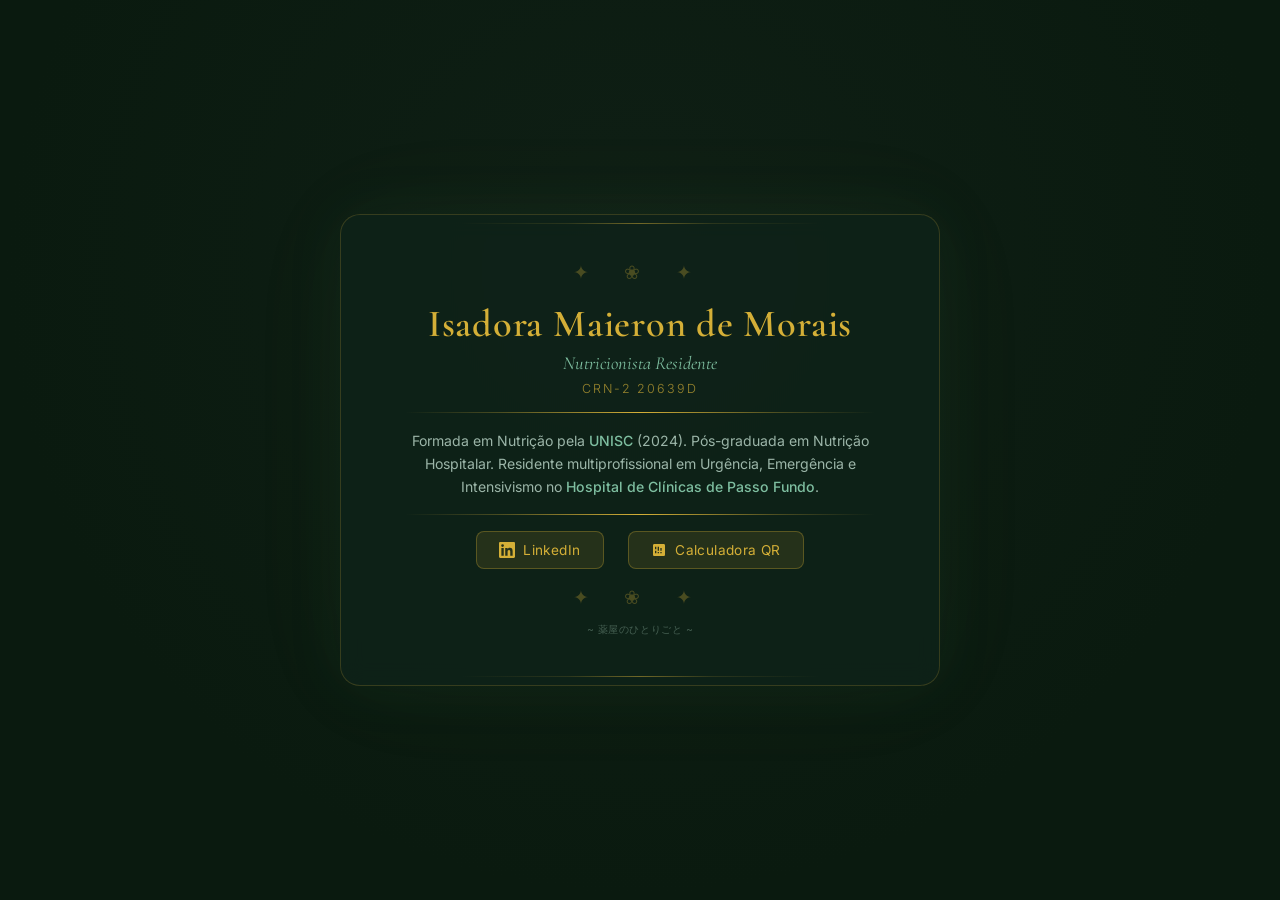
==== index.html @ 2aa1b721 "Add files via upload" ====
<!DOCTYPE html>
<html lang="pt-BR">
<head>
  <meta charset="UTF-8" />
  <meta name="viewport" content="width=device-width, initial-scale=1.0" />
  <title>Isadora Maieron de Morais — Nutricionista</title>
  <meta name="description" content="Isadora Maieron de Morais — Nutricionista Residente em Urgência, Emergência e Intensivismo. CRN-2 20639D." />
  <link rel="stylesheet" href="style.css" />
  <style>
    body {
      display: flex;
      align-items: center;
      justify-content: center;
      height: 100vh;
      overflow: hidden;
      padding: 1rem;
    }

    .card {
      position: relative;
      background: var(--bg-card);
      border: 1px solid var(--border);
      border-radius: 20px;
      padding: clamp(1.8rem, 4vw, 3rem) clamp(1.5rem, 5vw, 4rem);
      max-width: 600px;
      width: 100%;
      text-align: center;
      backdrop-filter: blur(12px);
      box-shadow:
        0 0 60px rgba(46, 139, 87, 0.08),
        0 0 120px rgba(212, 175, 55, 0.04);
    }

    .card::before,
    .card::after {
      content: '';
      position: absolute;
      left: 50%;
      transform: translateX(-50%);
      width: 60%;
      height: 1px;
      background: linear-gradient(
        90deg,
        transparent,
        var(--gold-soft) 30%,
        var(--gold) 50%,
        var(--gold-soft) 70%,
        transparent
      );
      opacity: 0.5;
    }

    .card::before { top: 8px; }
    .card::after { bottom: 8px; }

    .name {
      font-family: var(--font-display);
      font-size: clamp(1.6rem, 4.5vw, 2.4rem);
      font-weight: 600;
      color: var(--gold);
      line-height: 1.2;
      letter-spacing: 0.02em;
    }

    .role {
      font-family: var(--font-display);
      font-size: clamp(0.95rem, 2.2vw, 1.15rem);
      font-weight: 400;
      font-style: italic;
      color: var(--jade-light);
      margin-top: 0.3rem;
    }

    .crn {
      font-size: 0.78rem;
      color: var(--gold);
      opacity: 0.7;
      letter-spacing: 0.15em;
      margin-top: 0.4rem;
      font-weight: 300;
    }

    .bio {
      font-size: clamp(0.78rem, 1.8vw, 0.88rem);
      color: var(--text-muted);
      line-height: 1.65;
      max-width: 480px;
      margin: 0 auto;
    }

    .institution {
      color: var(--jade-light);
      font-weight: 500;
    }

    .footer-note {
      font-size: 0.65rem;
      color: var(--text-dim);
      margin-top: 1rem;
      letter-spacing: 0.05em;
      opacity: 0.6;
    }

    @media (max-width: 480px) {
      body {
        height: auto;
        min-height: 100vh;
        min-height: 100dvh;
        overflow: auto;
        padding: 1.5rem 0.8rem;
      }

      .card {
        padding: 2rem 1.2rem;
        border-radius: 16px;
      }

      .links {
        gap: 0.8rem;
      }

      .link-btn {
        padding: 0.55rem 1rem;
        font-size: 0.8rem;
      }
    }
  </style>
</head>
<body>

<div class="card">
  <div class="floral-top">✦ ❀ ✦</div>

  <h1 class="name">Isadora Maieron de Morais</h1>
  <p class="role">Nutricionista Residente</p>
  <p class="crn">CRN-2 20639D</p>

  <hr class="gold-divider" />

  <p class="bio">
    Formada em Nutrição pela <span class="institution">UNISC</span> (2024).
    Pós-graduada em Nutrição Hospitalar.
    Residente multiprofissional em Urgência, Emergência e Intensivismo no
    <span class="institution">Hospital de Clínicas de Passo Fundo</span>.
  </p>

  <hr class="gold-divider" />

  <div class="links">
    <a href="https://www.linkedin.com/in/isadora-maieron-de-morais-4019a1191/" target="_blank" rel="noopener" class="link-btn">
      <svg viewBox="0 0 24 24" xmlns="http://www.w3.org/2000/svg"><path d="M20.447 20.452h-3.554v-5.569c0-1.328-.027-3.037-1.852-3.037-1.853 0-2.136 1.445-2.136 2.939v5.667H9.351V9h3.414v1.561h.046c.477-.9 1.637-1.85 3.37-1.85 3.601 0 4.267 2.37 4.267 5.455v6.286zM5.337 7.433a2.062 2.062 0 01-2.063-2.065 2.064 2.064 0 112.063 2.065zm1.782 13.019H3.555V9h3.564v11.452zM22.225 0H1.771C.792 0 0 .774 0 1.729v20.542C0 23.227.792 24 1.771 24h20.451C23.2 24 24 23.227 24 22.271V1.729C24 .774 23.2 0 22.222 0h.003z"/></svg>
      LinkedIn
    </a>
    <a href="calculadora.html" class="link-btn">
      <svg viewBox="0 0 24 24" xmlns="http://www.w3.org/2000/svg"><path d="M19 3H5c-1.1 0-2 .9-2 2v14c0 1.1.9 2 2 2h14c1.1 0 2-.9 2-2V5c0-1.1-.9-2-2-2zm-7 14h-2v-2h2v2zm0-4h-2V7h2v6zm4 4h-2v-2h2v2zm0-4h-2v-4h2v4zm-8 4H6v-4h2v4zm0-6H6V7h2v4z"/></svg>
      Calculadora QR
    </a>
  </div>

  <div class="floral-bottom">✦ ❀ ✦</div>

  <p class="footer-note">~ 薬屋のひとりごと ~</p>
</div>

</body>
</html>
---- style.css ----
@import url('https://fonts.googleapis.com/css2?family=Cormorant+Garamond:ital,wght@0,400;0,500;0,600;0,700;1,400;1,500&family=Inter:wght@300;400;500&display=swap');

*, *::before, *::after {
  box-sizing: border-box;
  margin: 0;
  padding: 0;
}

:root {
  --bg-deep: #0a1a0f;
  --bg-mid: #0f1f15;
  --bg-card: rgba(15, 35, 25, 0.85);
  --bg-card-solid: #0f231a;
  --gold: #D4AF37;
  --gold-bright: #E8C547;
  --gold-soft: rgba(212, 175, 55, 0.3);
  --gold-faint: rgba(212, 175, 55, 0.12);
  --jade: #2E8B57;
  --jade-light: #7EBEA0;
  --jade-dark: #1a3a2a;
  --text: #E8F0E8;
  --text-muted: #9BB5A8;
  --text-dim: #6B8B7B;
  --border: rgba(212, 175, 55, 0.2);
  --font-display: 'Cormorant Garamond', Georgia, 'Times New Roman', serif;
  --font-body: 'Inter', -apple-system, BlinkMacSystemFont, 'Segoe UI', sans-serif;
}

html {
  height: 100%;
}

body {
  font-family: var(--font-body);
  background: radial-gradient(ellipse at 50% 30%, var(--bg-mid) 0%, var(--bg-deep) 70%);
  color: var(--text);
  min-height: 100vh;
}

/* ─── Decorative floral elements ─── */

.floral-top,
.floral-bottom {
  text-align: center;
  color: var(--gold-soft);
  font-size: 1.2rem;
  letter-spacing: 0.8em;
  user-select: none;
  line-height: 1;
}

.floral-top { margin-bottom: 1.2rem; }
.floral-bottom { margin-top: 1.2rem; }

/* ─── Gold divider ─── */

.gold-divider {
  border: none;
  height: 1px;
  background: linear-gradient(
    90deg,
    transparent 0%,
    var(--gold-soft) 20%,
    var(--gold) 50%,
    var(--gold-soft) 80%,
    transparent 100%
  );
  margin: 1rem 0;
}

/* ─── Link buttons ─── */

.links {
  display: flex;
  justify-content: center;
  gap: 1.5rem;
  flex-wrap: wrap;
}

.link-btn {
  display: inline-flex;
  align-items: center;
  gap: 0.5rem;
  padding: 0.6rem 1.4rem;
  border: 1px solid var(--gold-soft);
  border-radius: 8px;
  background: var(--gold-faint);
  color: var(--gold);
  text-decoration: none;
  font-family: var(--font-body);
  font-size: 0.85rem;
  font-weight: 400;
  letter-spacing: 0.03em;
  transition: all 0.25s ease;
}

.link-btn:hover {
  background: var(--gold);
  color: var(--bg-deep);
  border-color: var(--gold);
  transform: translateY(-1px);
  box-shadow: 0 4px 20px rgba(212, 175, 55, 0.25);
}

.link-btn svg {
  width: 16px;
  height: 16px;
  fill: currentColor;
  flex-shrink: 0;
}

/* ─── Utility ─── */

.hidden { display: none; }
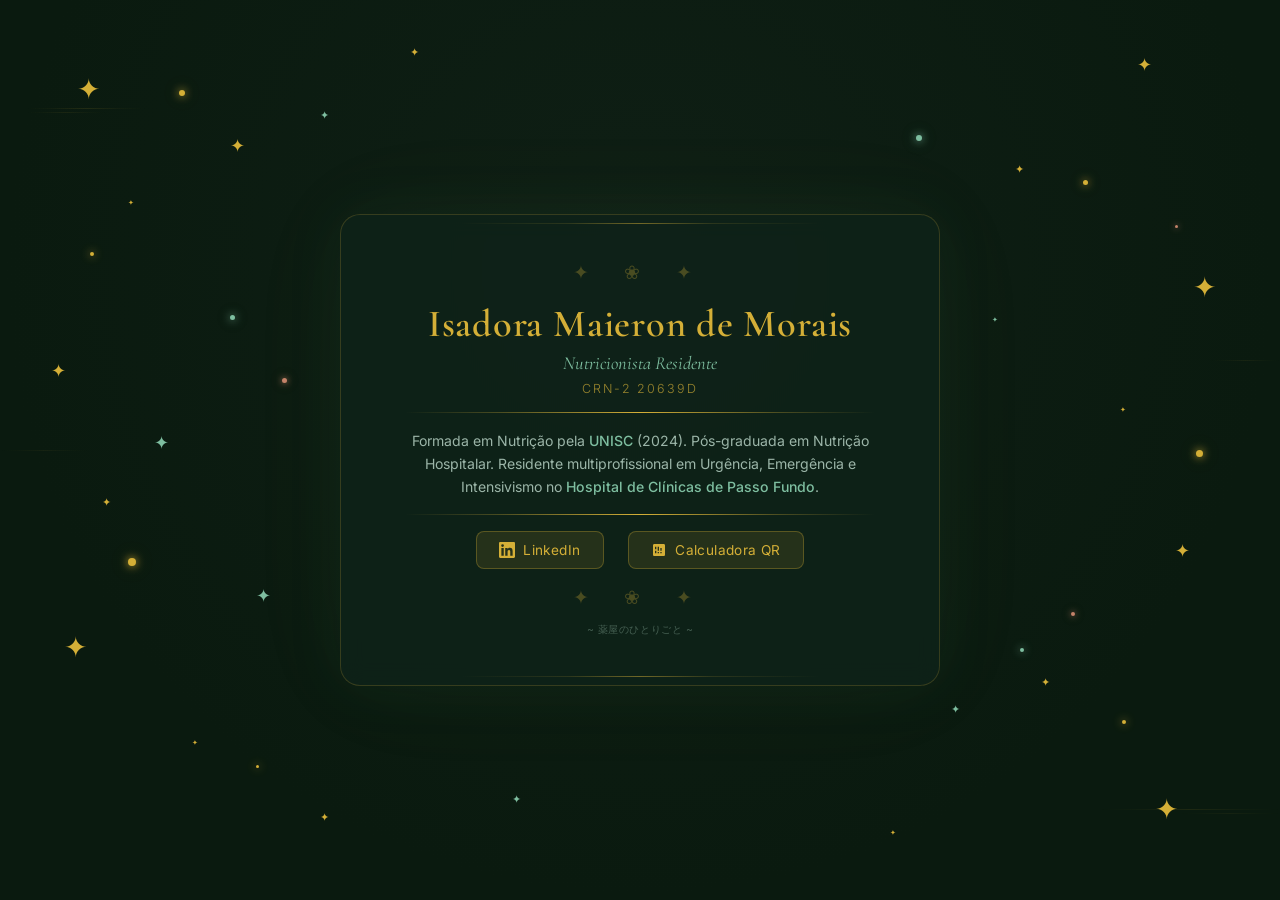
==== commit a0336e26: "Add files via upload" ====
--- a/index.html
+++ b/index.html
@@ -16,7 +16,84 @@
       padding: 1rem;
     }
 
+    /* ── Partículas brilhantes no fundo ── */
+
+    .bg-sparkles {
+      position: fixed;
+      inset: 0;
+      pointer-events: none;
+      z-index: 0;
+      overflow: hidden;
+    }
+
+    .sparkle {
+      position: absolute;
+      color: var(--gold);
+      animation: float 8s ease-in-out infinite, twinkle 3s ease-in-out infinite;
+    }
+
+    .sparkle--jade { color: var(--jade-light); }
+
+    /* Estrela de 4 pontas — tamanhos */
+    .sparkle--lg { font-size: 28px; }
+    .sparkle--md { font-size: 18px; }
+    .sparkle--sm { font-size: 11px; }
+    .sparkle--xs { font-size: 7px; }
+
+    /* Pontos redondos (glow dots) */
+    .dot {
+      position: absolute;
+      border-radius: 50%;
+      animation: float 10s ease-in-out infinite, pulse 4s ease-in-out infinite;
+    }
+
+    .dot--gold {
+      background: var(--gold);
+      box-shadow: 0 0 8px var(--gold), 0 0 20px rgba(212, 175, 55, 0.3);
+    }
+
+    .dot--jade {
+      background: var(--jade-light);
+      box-shadow: 0 0 8px var(--jade-light), 0 0 20px rgba(126, 190, 160, 0.3);
+    }
+
+    .dot--warm {
+      background: #C4836A;
+      box-shadow: 0 0 6px #C4836A, 0 0 15px rgba(196, 131, 106, 0.3);
+    }
+
+    /* Linhas douradas decorativas no fundo */
+    .gold-line {
+      position: absolute;
+      height: 1px;
+      background: linear-gradient(90deg, transparent, var(--gold-soft) 20%, var(--gold) 50%, var(--gold-soft) 80%, transparent);
+    }
+
+    .gold-line--v {
+      width: 1px;
+      height: auto;
+      background: linear-gradient(180deg, transparent, var(--gold-soft) 20%, var(--gold) 50%, var(--gold-soft) 80%, transparent);
+    }
+
+    @keyframes float {
+      0%, 100% { transform: translateY(0) translateX(0); }
+      25% { transform: translateY(-8px) translateX(3px); }
+      50% { transform: translateY(-4px) translateX(-3px); }
+      75% { transform: translateY(-12px) translateX(2px); }
+    }
+
+    @keyframes twinkle {
+      0%, 100% { opacity: var(--base-opacity, 0.6); }
+      50% { opacity: calc(var(--base-opacity, 0.6) * 0.3); }
+    }
+
+    @keyframes pulse {
+      0%, 100% { opacity: var(--base-opacity, 0.5); transform: scale(1); }
+      50% { opacity: calc(var(--base-opacity, 0.5) * 0.4); transform: scale(0.7); }
+    }
+
     .card {
+      z-index: 1;
       position: relative;
       background: var(--bg-card);
       border: 1px solid var(--border);
@@ -39,14 +116,7 @@
       transform: translateX(-50%);
       width: 60%;
       height: 1px;
-      background: linear-gradient(
-        90deg,
-        transparent,
-        var(--gold-soft) 30%,
-        var(--gold) 50%,
-        var(--gold-soft) 70%,
-        transparent
-      );
+      background: linear-gradient(90deg, transparent, var(--gold-soft) 30%, var(--gold) 50%, var(--gold-soft) 70%, transparent);
       opacity: 0.5;
     }
 
@@ -115,18 +185,74 @@
         border-radius: 16px;
       }
 
-      .links {
-        gap: 0.8rem;
-      }
+      .links { gap: 0.8rem; }
 
       .link-btn {
         padding: 0.55rem 1rem;
         font-size: 0.8rem;
       }
+
+      .sparkle--lg { font-size: 20px; }
+      .gold-line { display: none; }
     }
   </style>
 </head>
 <body>
+
+<div class="bg-sparkles">
+  <!-- ✦ Estrelas de 4 pontas — douradas -->
+  <span class="sparkle sparkle--lg" style="top:8%;left:6%;--base-opacity:0.7;animation-delay:0s,0.5s">✦</span>
+  <span class="sparkle sparkle--md" style="top:15%;left:18%;--base-opacity:0.5;animation-delay:1.2s,0.8s">✦</span>
+  <span class="sparkle sparkle--sm" style="top:5%;left:32%;--base-opacity:0.4;animation-delay:2.5s,1.5s">✦</span>
+  <span class="sparkle sparkle--xs" style="top:22%;left:10%;--base-opacity:0.35;animation-delay:3.8s,2.2s">✦</span>
+  <span class="sparkle sparkle--md" style="top:40%;left:4%;--base-opacity:0.45;animation-delay:0.8s,1.8s">✦</span>
+  <span class="sparkle sparkle--sm" style="top:55%;left:8%;--base-opacity:0.35;animation-delay:4.5s,0.3s">✦</span>
+  <span class="sparkle sparkle--lg" style="top:70%;left:5%;--base-opacity:0.5;animation-delay:2s,2.5s">✦</span>
+  <span class="sparkle sparkle--xs" style="top:82%;left:15%;--base-opacity:0.3;animation-delay:5.2s,1.2s">✦</span>
+  <span class="sparkle sparkle--sm" style="top:90%;left:25%;--base-opacity:0.4;animation-delay:1s,3s">✦</span>
+
+  <span class="sparkle sparkle--md" style="top:6%;right:10%;--base-opacity:0.55;animation-delay:3s,0.5s">✦</span>
+  <span class="sparkle sparkle--sm" style="top:18%;right:20%;--base-opacity:0.4;animation-delay:0.5s,2s">✦</span>
+  <span class="sparkle sparkle--lg" style="top:30%;right:5%;--base-opacity:0.5;animation-delay:4s,1s">✦</span>
+  <span class="sparkle sparkle--xs" style="top:45%;right:12%;--base-opacity:0.3;animation-delay:1.8s,3.5s">✦</span>
+  <span class="sparkle sparkle--md" style="top:60%;right:7%;--base-opacity:0.45;animation-delay:2.5s,0.8s">✦</span>
+  <span class="sparkle sparkle--sm" style="top:75%;right:18%;--base-opacity:0.35;animation-delay:5s,2s">✦</span>
+  <span class="sparkle sparkle--lg" style="top:88%;right:8%;--base-opacity:0.55;animation-delay:0.3s,1.5s">✦</span>
+  <span class="sparkle sparkle--xs" style="top:92%;right:30%;--base-opacity:0.3;animation-delay:3.5s,4s">✦</span>
+
+  <!-- ✦ Estrelas jade -->
+  <span class="sparkle sparkle--jade sparkle--sm" style="top:12%;left:25%;--base-opacity:0.3;animation-delay:2s,3s">✦</span>
+  <span class="sparkle sparkle--jade sparkle--md" style="top:48%;left:12%;--base-opacity:0.25;animation-delay:4.2s,1.5s">✦</span>
+  <span class="sparkle sparkle--jade sparkle--sm" style="top:78%;right:25%;--base-opacity:0.3;animation-delay:1s,4s">✦</span>
+  <span class="sparkle sparkle--jade sparkle--xs" style="top:35%;right:22%;--base-opacity:0.2;animation-delay:3s,2.5s">✦</span>
+  <span class="sparkle sparkle--jade sparkle--md" style="top:65%;left:20%;--base-opacity:0.25;animation-delay:5.5s,0.5s">✦</span>
+  <span class="sparkle sparkle--jade sparkle--sm" style="top:88%;left:40%;--base-opacity:0.2;animation-delay:2.8s,3.8s">✦</span>
+
+  <!-- ● Pontos com glow -->
+  <span class="dot dot--gold" style="width:6px;height:6px;top:10%;left:14%;--base-opacity:0.6;animation-delay:1s,0s"></span>
+  <span class="dot dot--gold" style="width:4px;height:4px;top:28%;left:7%;--base-opacity:0.45;animation-delay:3s,2s"></span>
+  <span class="dot dot--gold" style="width:8px;height:8px;top:62%;left:10%;--base-opacity:0.5;animation-delay:0s,1s"></span>
+  <span class="dot dot--gold" style="width:3px;height:3px;top:85%;left:20%;--base-opacity:0.35;animation-delay:4s,3s"></span>
+  <span class="dot dot--gold" style="width:5px;height:5px;top:20%;right:15%;--base-opacity:0.5;animation-delay:2s,0.5s"></span>
+  <span class="dot dot--gold" style="width:7px;height:7px;top:50%;right:6%;--base-opacity:0.55;animation-delay:5s,1.5s"></span>
+  <span class="dot dot--gold" style="width:4px;height:4px;top:80%;right:12%;--base-opacity:0.4;animation-delay:1.5s,4s"></span>
+
+  <span class="dot dot--jade" style="width:5px;height:5px;top:35%;left:18%;--base-opacity:0.35;animation-delay:2.5s,1s"></span>
+  <span class="dot dot--jade" style="width:4px;height:4px;top:72%;right:20%;--base-opacity:0.3;animation-delay:0.5s,3.5s"></span>
+  <span class="dot dot--jade" style="width:6px;height:6px;top:15%;right:28%;--base-opacity:0.3;animation-delay:4.5s,2s"></span>
+
+  <span class="dot dot--warm" style="width:5px;height:5px;top:42%;left:22%;--base-opacity:0.3;animation-delay:3.2s,1.8s"></span>
+  <span class="dot dot--warm" style="width:4px;height:4px;top:68%;right:16%;--base-opacity:0.25;animation-delay:1.8s,4.2s"></span>
+  <span class="dot dot--warm" style="width:3px;height:3px;top:25%;right:8%;--base-opacity:0.3;animation-delay:5.5s,0.8s"></span>
+
+  <!-- ─ Linhas douradas decorativas -->
+  <span class="gold-line" style="width:120px;top:12%;left:2%;opacity:0.12"></span>
+  <span class="gold-line" style="width:80px;top:12%;left:2%;opacity:0.08;margin-top:4px"></span>
+  <span class="gold-line" style="width:180px;bottom:10%;right:0;opacity:0.1"></span>
+  <span class="gold-line" style="width:100px;bottom:10%;right:0;opacity:0.06;margin-bottom:-4px"></span>
+  <span class="gold-line" style="width:90px;top:50%;left:0;opacity:0.06"></span>
+  <span class="gold-line" style="width:70px;top:40%;right:0;opacity:0.07"></span>
+</div>
 
 <div class="card">
   <div class="floral-top">✦ ❀ ✦</div>
